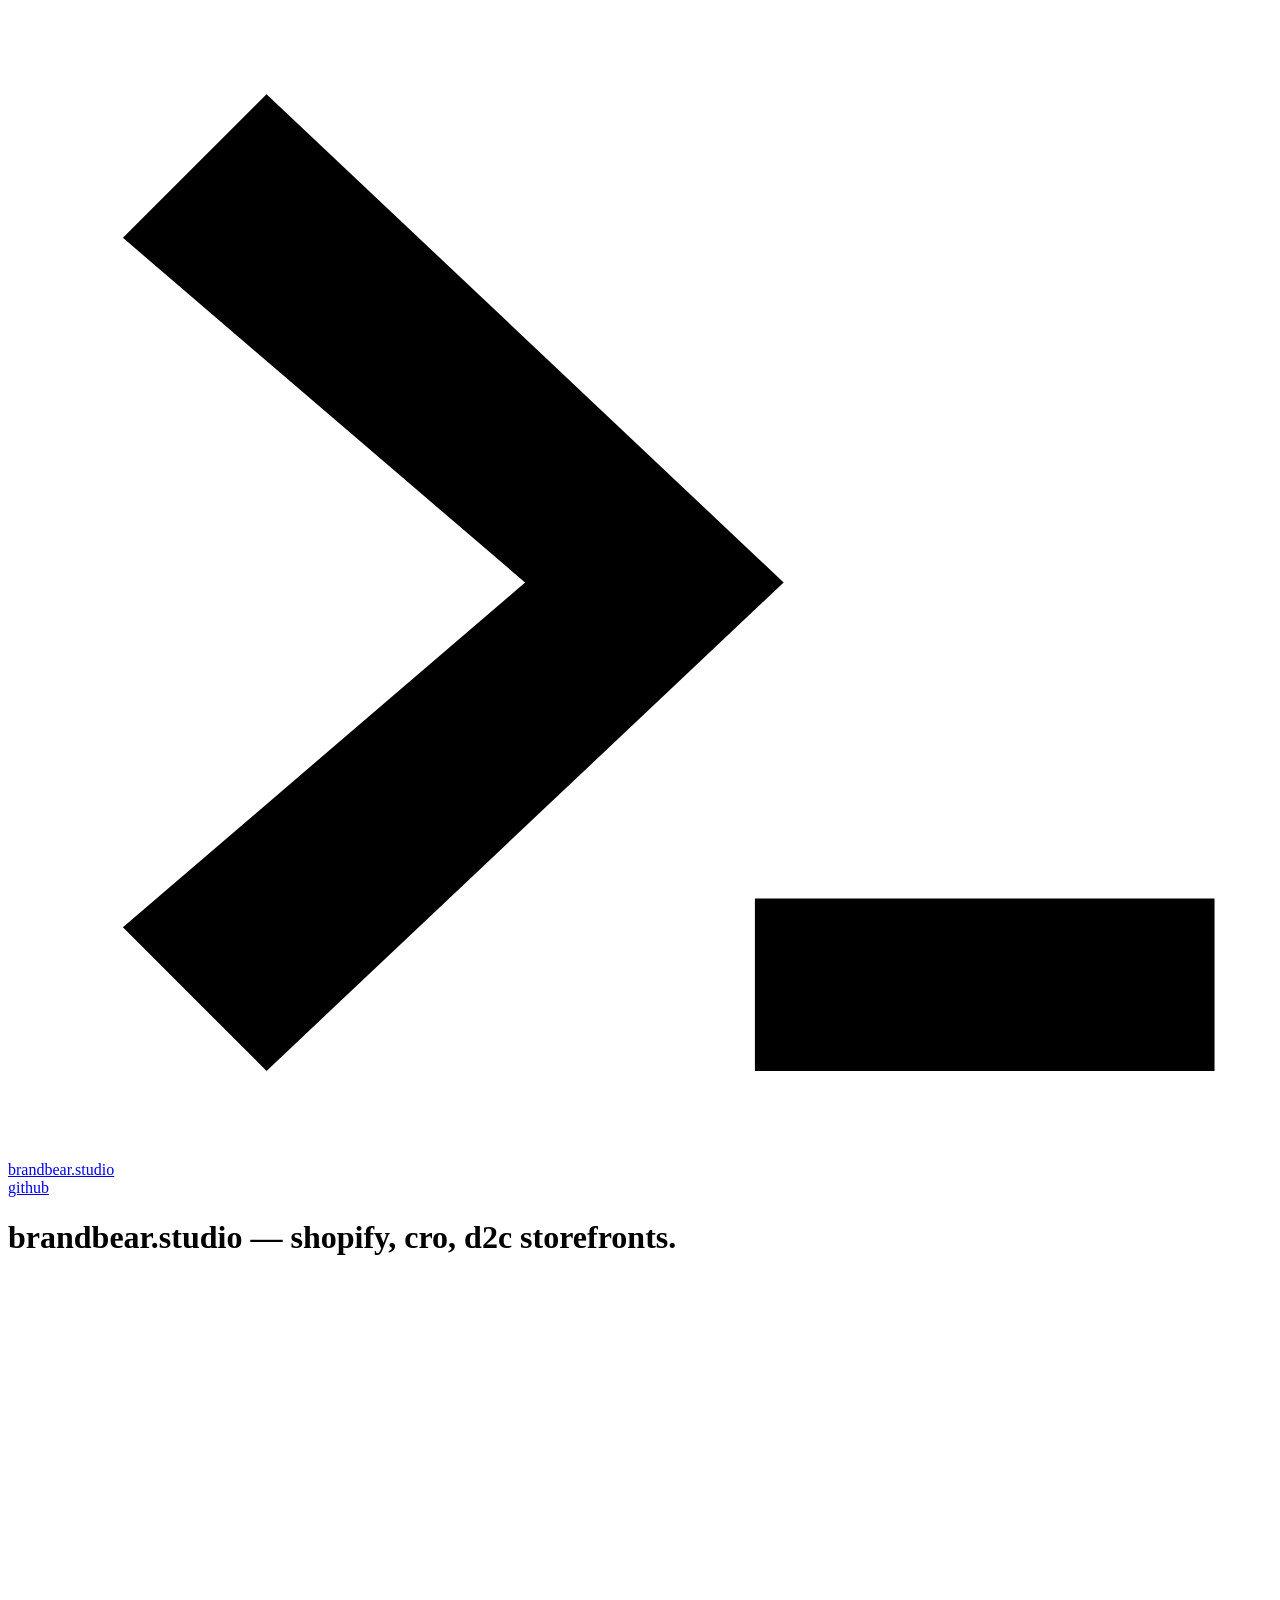
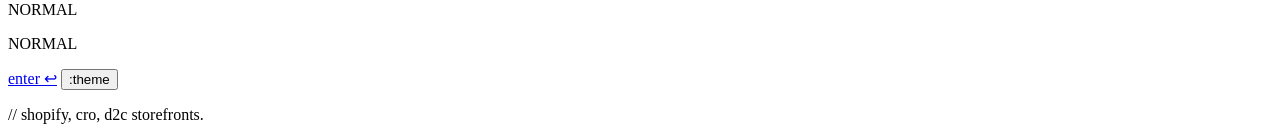
==== index.html @ 8db51819 "feat: personalize portfolio for Faiz Arsalan (brandbear.studio)" ====
<!doctype html>
<html lang="en">
<head>
<meta charset="utf-8">
<meta name="viewport" content="width=device-width, initial-scale=1">
<title>brandbear.studio</title>
<meta name="description" content="brandbear.studio — a quiet wall of code. shopify, cro, d2c storefronts.">
<link rel="icon" href="/favicon.svg" type="image/svg+xml">
<link rel="stylesheet" href="/intros/shared/frame.css">
<link rel="stylesheet" href="glimpse.css">
</head>
<body>
<main class="stage">
  <header class="frame-top">
    <a class="brand" href="/"><svg viewBox="0 0 88 80" aria-hidden="true"><path d="M8 16L36 40L8 64L18 74L54 40L18 6Z"/><path d="M52 62H84V74H52Z"/></svg><span>brandbear.studio</span></a>
    <nav class="switch is-solo" aria-label="Elsewhere">
      <a href="https://github.com/faizalarsalan" rel="me">github</a>
    </nav>
  </header>

  <h1 class="sr-only">brandbear.studio — shopify, cro, d2c storefronts.</h1>
  <canvas class="wall" aria-hidden="true"></canvas>
  <div class="glass kb-glass" aria-hidden="true"></div>
  <canvas class="machine" aria-hidden="true"></canvas>
  <canvas class="tile" aria-hidden="true"></canvas>
  <p class="status" aria-hidden="true"><span class="mode">NORMAL</span><span class="path"></span><span class="pos"></span></p>
  <p class="cmdline" aria-hidden="true"><span class="cmd"></span><span class="showcmd"></span></p>
  <p class="status pane-status" aria-hidden="true"><span class="mode">NORMAL</span><span class="path"></span><span class="pos"></span></p>
  <p class="cmdline pane-cmd" aria-hidden="true"><span class="cmd"></span><span class="showcmd"></span></p>

  <a class="enter" href="/site/" aria-label="Enter">enter ↩</a>
  <button class="theme-key" type="button" aria-label="Change theme"><span class="command-glyph" aria-hidden="true"></span>:theme</button>
  <p class="note" aria-hidden="true">// shopify, cro, d2c storefronts.</p>
  <nav class="sources sr-only" aria-label="Code shown on this page"></nav>
</main>
<script type="module" src="glimpse.js"></script>
</body>
</html>
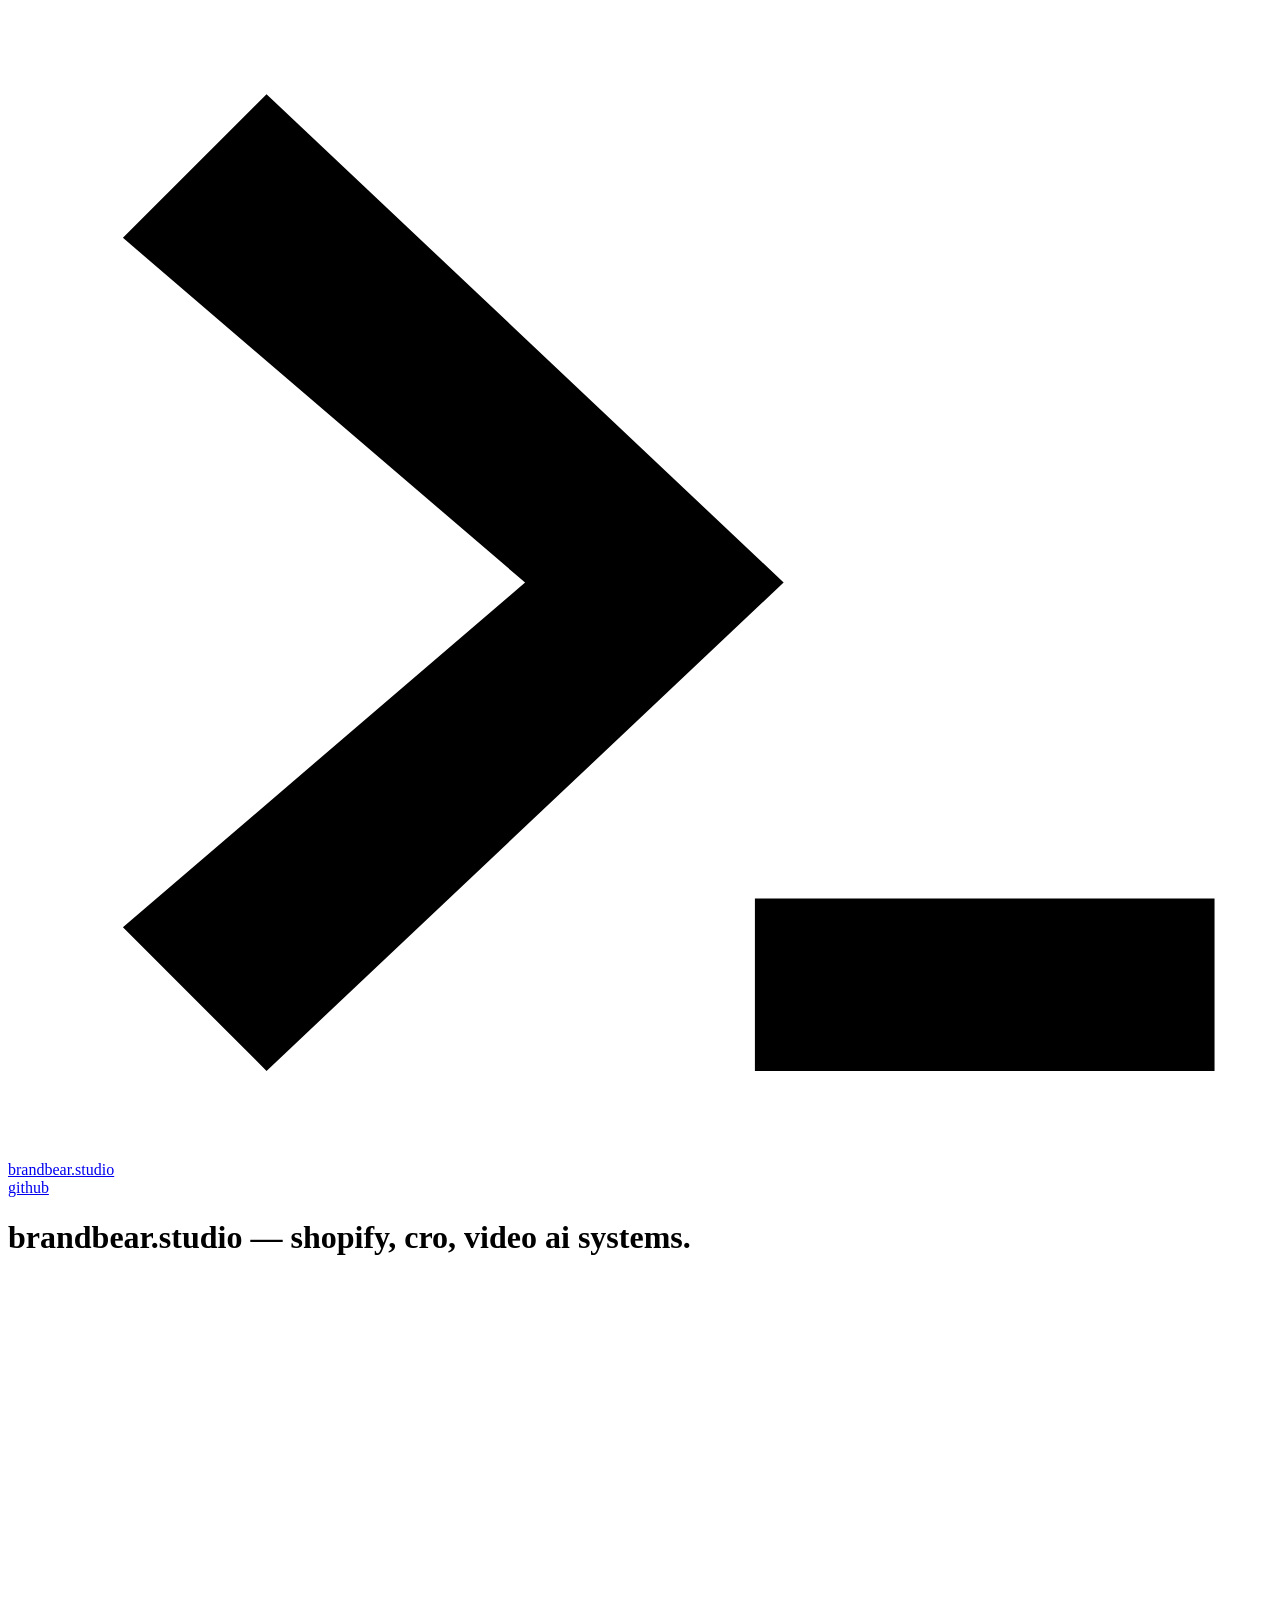
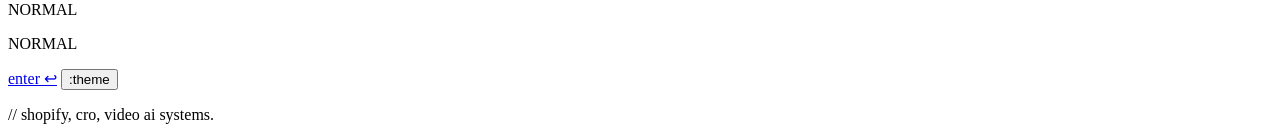
==== commit 712719de: "feat: add VideoAI Engine project with metrics, stills, and MP4 loops" ====
--- a/index.html
+++ b/index.html
@@ -4,7 +4,7 @@
 <meta charset="utf-8">
 <meta name="viewport" content="width=device-width, initial-scale=1">
 <title>brandbear.studio</title>
-<meta name="description" content="brandbear.studio — a quiet wall of code. shopify, cro, d2c storefronts.">
+<meta name="description" content="brandbear.studio — a quiet wall of code. shopify, cro, video ai systems.">
 <link rel="icon" href="/favicon.svg" type="image/svg+xml">
 <link rel="stylesheet" href="/intros/shared/frame.css">
 <link rel="stylesheet" href="glimpse.css">
@@ -18,7 +18,7 @@
     </nav>
   </header>
 
-  <h1 class="sr-only">brandbear.studio — shopify, cro, d2c storefronts.</h1>
+  <h1 class="sr-only">brandbear.studio — shopify, cro, video ai systems.</h1>
   <canvas class="wall" aria-hidden="true"></canvas>
   <div class="glass kb-glass" aria-hidden="true"></div>
   <canvas class="machine" aria-hidden="true"></canvas>
@@ -30,7 +30,7 @@
 
   <a class="enter" href="/site/" aria-label="Enter">enter ↩</a>
   <button class="theme-key" type="button" aria-label="Change theme"><span class="command-glyph" aria-hidden="true"></span>:theme</button>
-  <p class="note" aria-hidden="true">// shopify, cro, d2c storefronts.</p>
+  <p class="note" aria-hidden="true">// shopify, cro, video ai systems.</p>
   <nav class="sources sr-only" aria-label="Code shown on this page"></nav>
 </main>
 <script type="module" src="glimpse.js"></script>
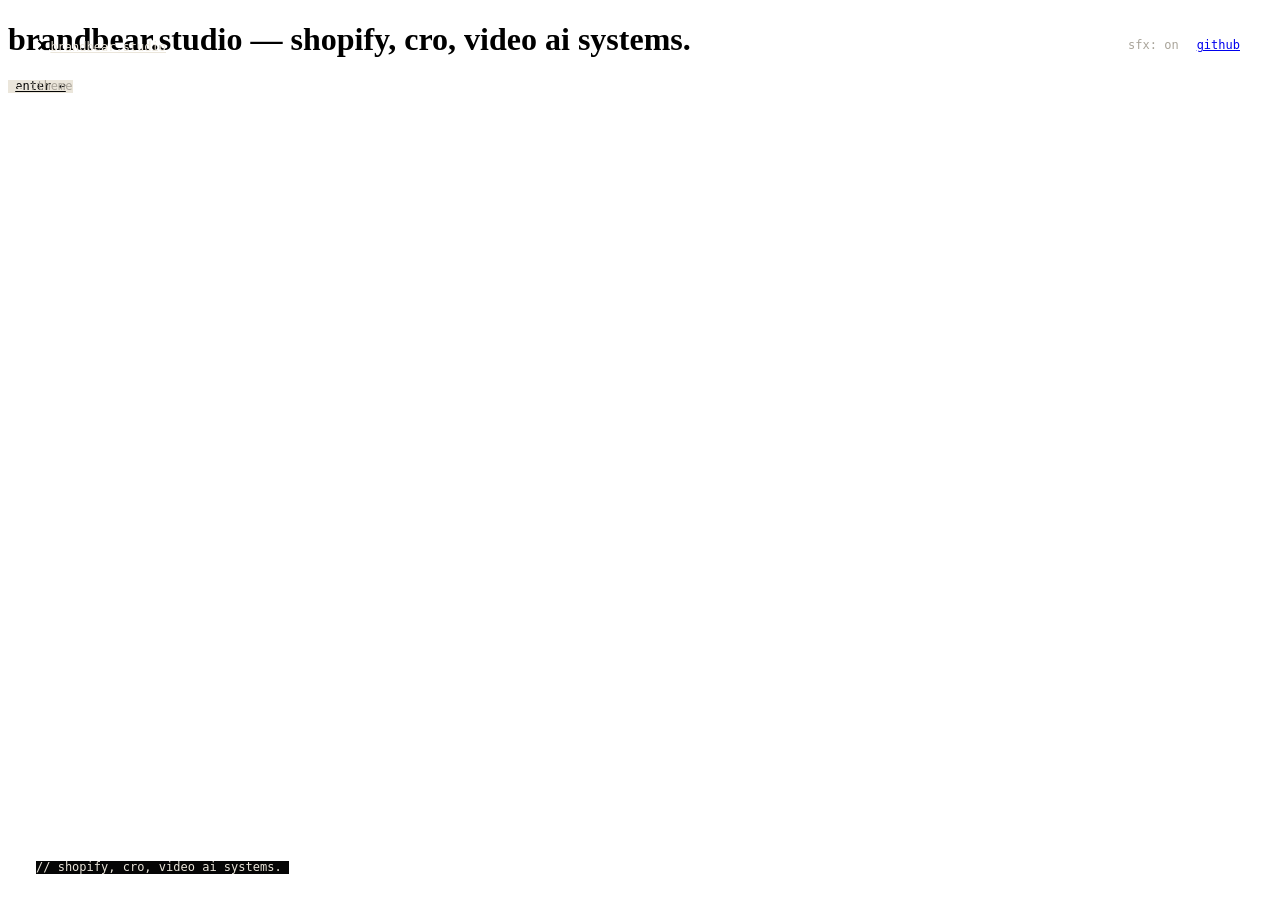
==== commit 432ff78c: "feat: add Web Audio sound effects and mute toggle" ====
--- a/index.html
+++ b/index.html
@@ -14,6 +14,7 @@
   <header class="frame-top">
     <a class="brand" href="/"><svg viewBox="0 0 88 80" aria-hidden="true"><path d="M8 16L36 40L8 64L18 74L54 40L18 6Z"/><path d="M52 62H84V74H52Z"/></svg><span>brandbear.studio</span></a>
     <nav class="switch is-solo" aria-label="Elsewhere">
+      <button class="sfx-toggle" type="button" aria-pressed="true" data-sound-toggle>sfx: on</button>
       <a href="https://github.com/faizalarsalan" rel="me">github</a>
     </nav>
   </header>
--- a/glimpse.css
+++ b/glimpse.css
@@ -0,0 +1,347 @@
+body {
+  --bg: #050505;
+  --ink: #ebe6db;
+  --dim: #6d6b66;
+  --chrome: #a9a49a;
+  --cell-w: 7.2px;
+  --cell-h: 13px;
+}
+
+.wall {
+  position: absolute;
+  inset: 0;
+  z-index: 1;
+  width: 100%;
+  height: 100%;
+  touch-action: pinch-zoom;
+}
+
+.tile {
+  position: absolute;
+  inset: 0;
+  z-index: 2;
+  display: none;
+  width: 100%;
+  height: 100%;
+  pointer-events: none;
+}
+
+.machine {
+  position: absolute;
+  z-index: 2;
+  display: none;
+  pointer-events: none;
+}
+
+.status {
+  position: absolute;
+  z-index: 3;
+  display: flex;
+  margin: 0;
+  background: var(--line, var(--bg));
+  color: var(--chrome);
+  font: 400 12px/13px "Plex Mono", ui-monospace, monospace;
+  letter-spacing: 0;
+  white-space: nowrap;
+  overflow: hidden;
+  pointer-events: none;
+  opacity: 0;
+  transition: opacity 320ms cubic-bezier(0.23, 1, 0.32, 1);
+}
+
+.status.is-on {
+  opacity: 1;
+}
+
+.status .mode {
+  padding: 0 var(--cell-w);
+  background: var(--accent, var(--ink));
+  color: var(--bg);
+}
+
+.status .path {
+  flex: 1;
+  min-width: 0;
+  padding: 0 var(--cell-w);
+  overflow: hidden;
+  text-overflow: ellipsis;
+}
+
+.status .pos {
+  padding: 0 var(--cell-w);
+}
+
+.status.is-insert .mode {
+  background: var(--insert, var(--accent, var(--ink)));
+}
+
+.cmdline {
+  position: absolute;
+  z-index: 3;
+  display: flex;
+  height: var(--cell-h);
+  margin: 0;
+  color: var(--ink);
+  font: 400 12px/13px "Plex Mono", ui-monospace, monospace;
+  letter-spacing: 0;
+  white-space: pre;
+  overflow: hidden;
+  pointer-events: none;
+  opacity: 0;
+  transition: opacity 320ms cubic-bezier(0.23, 1, 0.32, 1);
+}
+
+.cmdline.is-on {
+  opacity: 1;
+}
+
+.cmdline .cmd {
+  flex: 1;
+  min-width: 0;
+  overflow: hidden;
+}
+
+.cmdline.is-typing .cmd::after {
+  content: "";
+  display: inline-block;
+  width: var(--cell-w);
+  height: var(--cell-h);
+  vertical-align: top;
+  background: var(--accent, var(--ink));
+}
+
+.cmdline .showcmd {
+  flex: none;
+  width: calc(11 * var(--cell-w));
+  color: var(--chrome);
+}
+
+.glass {
+  position: absolute;
+  z-index: 2;
+  display: none;
+  pointer-events: none;
+  background: color-mix(in srgb, var(--bg) 35%, transparent);
+  -webkit-backdrop-filter: blur(6px);
+  backdrop-filter: blur(6px);
+}
+
+.kb-glass {
+  --feather: 14px;
+  opacity: 0;
+  transition: opacity 320ms cubic-bezier(0.23, 1, 0.32, 1);
+  -webkit-mask-image: linear-gradient(to right, transparent, #000 var(--feather), #000 calc(100% - var(--feather)), transparent), linear-gradient(to bottom, transparent, #000 var(--feather), #000 calc(100% - var(--feather)), transparent);
+  -webkit-mask-composite: source-in;
+  mask-image: linear-gradient(to right, transparent, #000 var(--feather), #000 calc(100% - var(--feather)), transparent), linear-gradient(to bottom, transparent, #000 var(--feather), #000 calc(100% - var(--feather)), transparent);
+  mask-composite: intersect;
+}
+
+.kb-glass.is-on {
+  opacity: 1;
+}
+
+.frame-top {
+  top: 0;
+  left: 0;
+  right: 0;
+}
+
+.brand {
+  position: absolute;
+  left: calc(5 * var(--cell-w));
+  top: calc(3 * var(--cell-h));
+  gap: var(--cell-w);
+  min-height: 0;
+  color: var(--ink);
+  font: 400 12px/13px "Plex Mono", ui-monospace, monospace;
+  letter-spacing: 0;
+}
+
+.brand svg {
+  width: calc(2 * var(--cell-w));
+  height: 12px;
+}
+
+.brand::after,
+.enter::after {
+  content: "";
+  position: absolute;
+  inset: -16px -8px;
+}
+
+.switch {
+  position: absolute;
+  top: 26px;
+  right: 40px;
+}
+
+.switch.is-solo {
+  top: calc(3 * var(--cell-h));
+  display: inline-flex;
+  align-items: center;
+  gap: calc(2.5 * var(--cell-w));
+}
+
+.switch.is-solo a,
+.sfx-toggle {
+  position: relative;
+  min-width: 0;
+  min-height: 0;
+  font: 400 12px/13px "Plex Mono", ui-monospace, monospace;
+  letter-spacing: 0;
+}
+
+.sfx-toggle {
+  margin: 0;
+  padding: 0;
+  border: 0;
+  background: none;
+  color: var(--chrome);
+  white-space: nowrap;
+  cursor: pointer;
+}
+
+.sfx-toggle.is-muted {
+  color: var(--dim);
+}
+
+.sfx-toggle:hover {
+  color: var(--ink);
+}
+
+.switch.is-solo a::after,
+.sfx-toggle::after {
+  content: "";
+  position: absolute;
+  inset: -12px -6px;
+}
+
+.enter {
+  position: absolute;
+  right: auto;
+  bottom: auto;
+  z-index: 6;
+  display: block;
+  min-height: 0;
+  padding: 0 var(--cell-w);
+  background: var(--ink);
+  color: var(--bg);
+  font: 400 12px/13px "Plex Mono", ui-monospace, monospace;
+  letter-spacing: 0;
+  text-transform: none;
+  white-space: nowrap;
+}
+
+.enter:hover {
+  filter: brightness(1.18);
+}
+
+.theme-key {
+  position: absolute;
+  z-index: 6;
+  display: inline-flex;
+  align-items: center;
+  gap: var(--cell-w);
+  margin: 0;
+  border: 0;
+  padding: 0;
+  background: none;
+  color: var(--chrome);
+  font: 400 12px/13px "Plex Mono", ui-monospace, monospace;
+  letter-spacing: 0;
+  white-space: nowrap;
+  cursor: pointer;
+}
+
+.theme-key:hover {
+  color: var(--ink);
+}
+
+.command-glyph {
+  position: relative;
+  display: inline-block;
+  width: 14px;
+  height: 10px;
+  flex: none;
+  color: var(--accent, var(--ink));
+}
+
+.command-glyph::before {
+  position: absolute;
+  top: 1px;
+  left: 1px;
+  width: 5px;
+  height: 5px;
+  border-right: 2px solid currentColor;
+  border-bottom: 2px solid currentColor;
+  content: "";
+  transform: rotate(-45deg);
+}
+
+.command-glyph::after {
+  position: absolute;
+  right: 0;
+  bottom: 0;
+  width: 6px;
+  height: 2px;
+  background: currentColor;
+  content: "";
+}
+
+.theme-key .command-glyph {
+  margin-top: -1px;
+}
+
+.theme-key:focus-visible {
+  outline: 2px solid var(--ink);
+  outline-offset: 4px;
+}
+
+.enter:focus-visible {
+  outline-offset: 4px;
+}
+
+.note {
+  position: absolute;
+  left: calc(5 * var(--cell-w));
+  bottom: calc(2 * var(--cell-h));
+  z-index: 6;
+  margin: 0;
+  color: var(--ink);
+  font: 400 12px/13px "Plex Mono", ui-monospace, monospace;
+  letter-spacing: 0;
+  padding-right: var(--cell-w);
+  background: var(--bg);
+  white-space: nowrap;
+  pointer-events: none;
+}
+
+.brand,
+.switch,
+.note,
+.enter,
+.theme-key {
+  transition: opacity 320ms cubic-bezier(0.23, 1, 0.32, 1);
+}
+
+.is-leaving .brand,
+.is-leaving .switch,
+.is-leaving .note,
+.is-leaving .enter,
+.is-leaving .theme-key,
+.is-leaving .glass,
+.is-leaving .status,
+.is-leaving .cmdline {
+  opacity: 0;
+}
+
+@media (max-width: 640px) {
+  .brand span {
+    display: inline;
+  }
+
+  .switch {
+    top: calc(5 * var(--cell-h));
+    right: 8px;
+  }
+}
